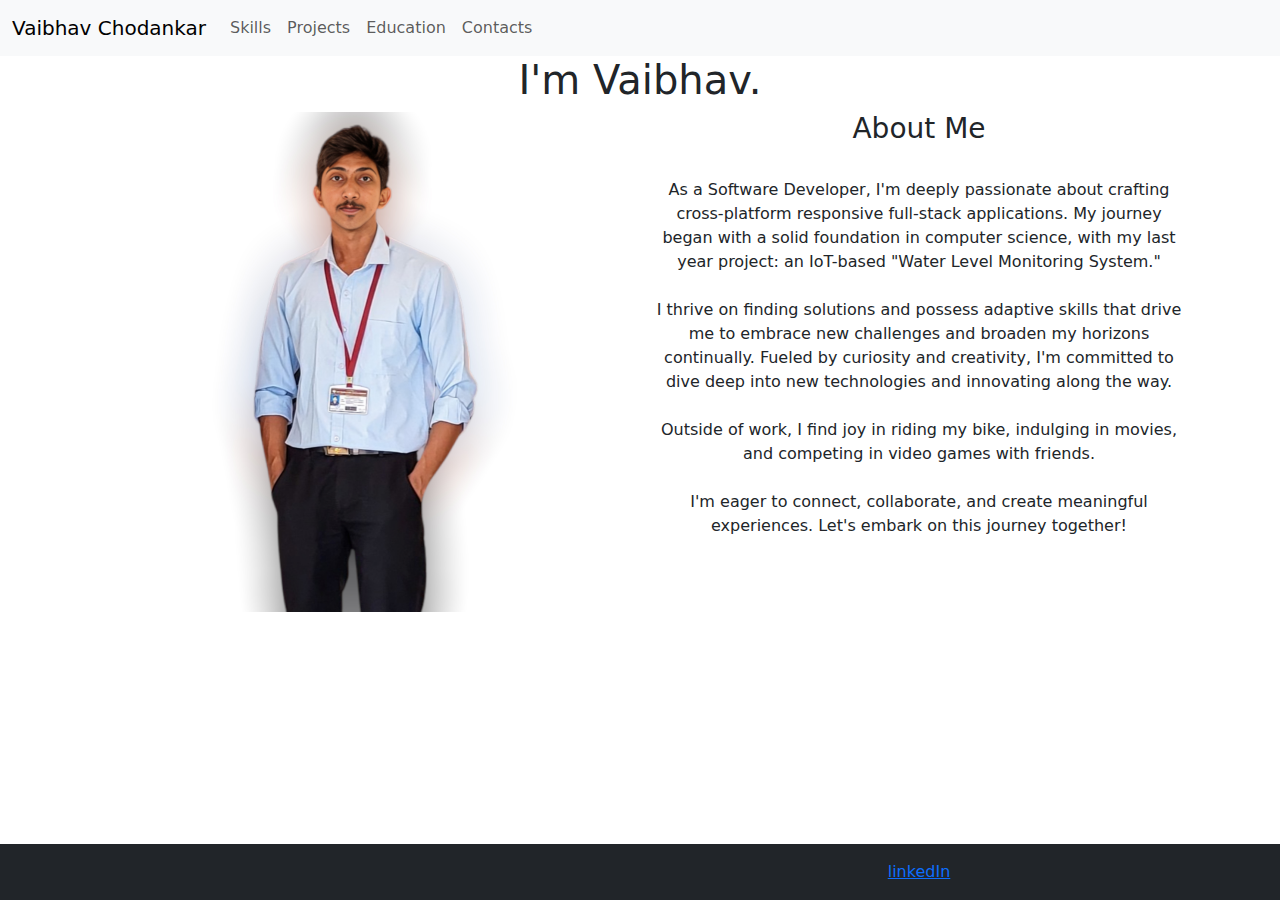
==== index.html @ df38beab "Update" ====
<!DOCTYPE html>
<html lang="en">

<head>
    <meta charset="UTF-8">
    <meta name="viewport" content="width=device-width, initial-scale=1.0">
    <link rel="stylesheet" href="./bootstrap-5.3.3-dist/css/bootstrap.css">
    <title>Vaibhav Chodankar - Software Developer</title>
</head>

<body>

    <nav class="navbar navbar-expand-md bg-body-tertiary">
        <div class="container-fluid">
            <a class="navbar-brand" href="index.html"> Vaibhav Chodankar</a>
            <button class="navbar-toggler" type="button" data-bs-toggle="collapse" data-bs-target="#navbarNav"
                aria-controls="navbarNav" aria-expanded="false" aria-label="Toggle navigation">
                <span class="navbar-toggler-icon"></span>
            </button>
            <div class="collapse navbar-collapse" id="navbarNav">
                <ul class="navbar-nav">
                    <li class="nav-item">
                        <a class="nav-link" href="./contents/html/skills.html">Skills</a>
                    </li>
                    <li class="nav-item">
                        <a class="nav-link" href="./contents/html/projects.html">Projects</a>
                    </li>
                    <li class="nav-item">
                        <a class="nav-link" href="./contents/html/education.html">Education</a>
                    </li>
                    <li class="nav-item">
                        <a class="nav-link" href="./contents/html/contacts.html">Contacts</a>
                    </li>
                </ul>
            </div>
        </div>
    </nav>

    <main class="container">
        <div>
            <div class="container text-center">
                <div class="row">
                    <div class="col-12">
                        <h1>I'm Vaibhav.</h1>
                    </div>
                </div>
                <div class="row">
                    <div class="col-md">
                        <img src="./contents/assests/photo.jpg" width="400px" alt="My Photo">
                    </div>
                    <div class="col-md">
                        <h3>About Me</h3><br>
                        <p>As a Software Developer, I'm deeply passionate about crafting cross-platform responsive
                            full-stack applications. My journey began with a solid foundation in computer science, with
                            my last year project: an IoT-based "Water Level Monitoring System." <br><br>

                            I thrive on finding solutions and possess adaptive skills that drive me to embrace new
                            challenges and broaden my horizons continually. Fueled by curiosity and creativity, I'm
                            committed to dive deep into new technologies and innovating along the way. <br><br>

                            Outside of work, I find joy in riding my bike, indulging in movies, and competing in video
                            games with friends. <br><br>

                            I'm eager to connect, collaborate, and create meaningful experiences. Let's embark on this
                            journey together!
                        </p>
                    </div>
                </div>
            </div>
        </div>
    </main>

    <footer class="footer bg-dark py-3 mt-auto fixed-bottom">
        <div class="container">
            <div class="container text-center">
                <div class="row">
                    <div class="col-6">
                    </div>
                    <div class="col-6">
                        <a href="">linkedIn</a>
                    </div>
                </div>
            </div>
        </div>
    </footer>

    <script src="./bootstrap-5.3.3-dist/js/bootstrap.js"></script>
</body>

</html>
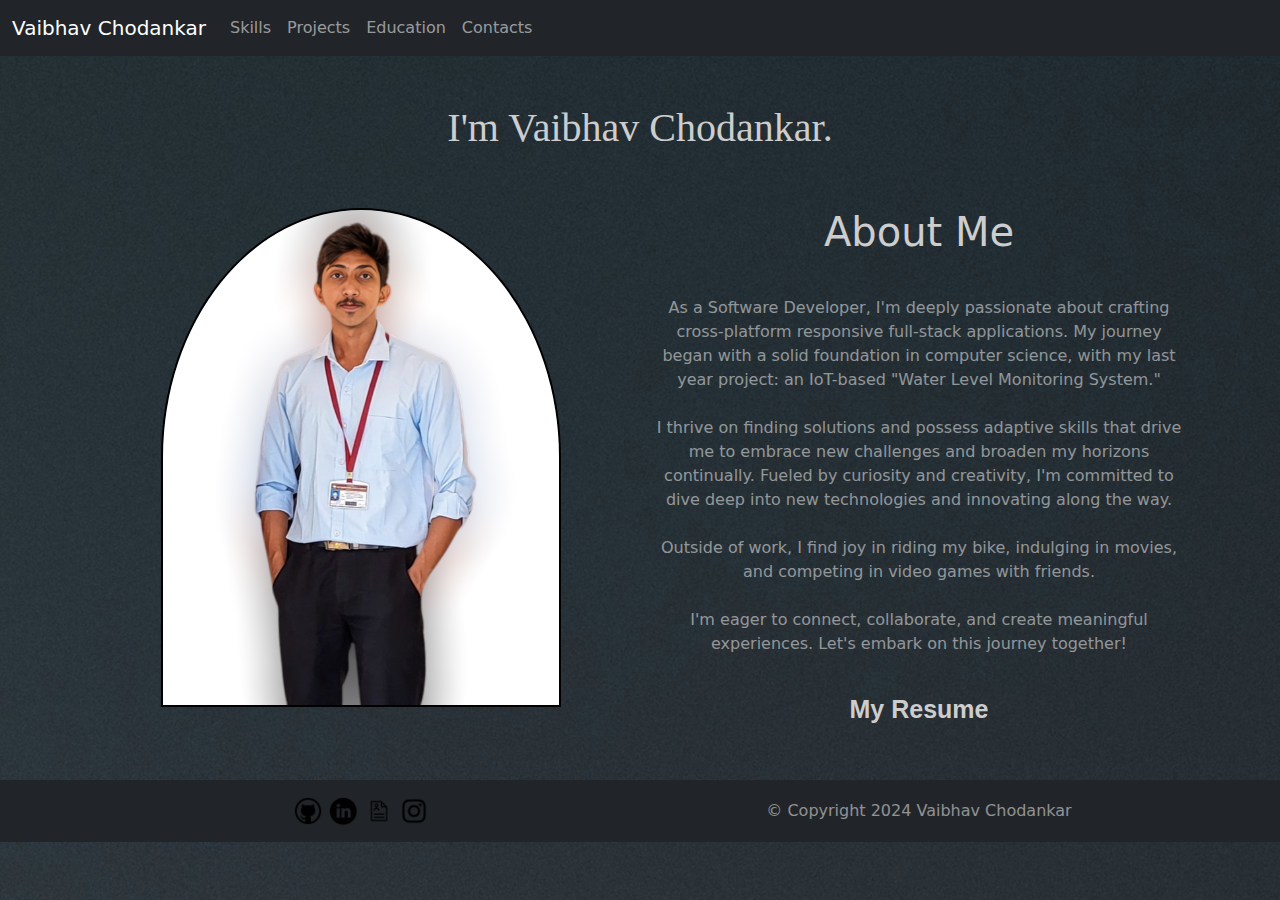
==== commit b4f62d16: "update" ====
--- a/index.html
+++ b/index.html
@@ -5,12 +5,13 @@
     <meta charset="UTF-8">
     <meta name="viewport" content="width=device-width, initial-scale=1.0">
     <link rel="stylesheet" href="./bootstrap-5.3.3-dist/css/bootstrap.css">
+    <link rel="stylesheet" href="index.css">
     <title>Vaibhav Chodankar - Software Developer</title>
 </head>
 
-<body>
+<body class="text-white-50">
 
-    <nav class="navbar navbar-expand-md bg-body-tertiary">
+    <nav class="navbar navbar-expand-md navbar-dark bg-dark sticky-top">
         <div class="container-fluid">
             <a class="navbar-brand" href="index.html"> Vaibhav Chodankar</a>
             <button class="navbar-toggler" type="button" data-bs-toggle="collapse" data-bs-target="#navbarNav"
@@ -40,17 +41,20 @@
         <div>
             <div class="container text-center">
                 <div class="row">
-                    <div class="col-12">
-                        <h1>I'm Vaibhav.</h1>
+                    <div class="col-12 my-5">
+                        <b>
+                            <h1 class="name-title">I'm Vaibhav Chodankar.</h1>
+                        </b>
                     </div>
                 </div>
                 <div class="row">
                     <div class="col-md">
-                        <img src="./contents/assests/photo.jpg" width="400px" alt="My Photo">
+                        <img src="./contents/assests/photo.jpg" class="my-photo" width="400px" alt="My Photo">
                     </div>
                     <div class="col-md">
-                        <h3>About Me</h3><br>
-                        <p>As a Software Developer, I'm deeply passionate about crafting cross-platform responsive
+                        <h3 class="display-6 about-title">About Me</h3><br>
+                        <p class="display-8 my-2"> As a Software Developer, I'm deeply passionate about crafting
+                            cross-platform responsive
                             full-stack applications. My journey began with a solid foundation in computer science, with
                             my last year project: an IoT-based "Water Level Monitoring System." <br><br>
 
@@ -63,21 +67,30 @@
 
                             I'm eager to connect, collaborate, and create meaningful experiences. Let's embark on this
                             journey together!
-                        </p>
+                        </p> <br>
+                        <a href="./contents/assests/Resume.pdf"><button class="resume-btn">My Resume</button></a>
                     </div>
                 </div>
             </div>
         </div>
     </main>
 
-    <footer class="footer bg-dark py-3 mt-auto fixed-bottom">
+    <footer class="footer bg-dark py-3 mt-5">
         <div class="container">
             <div class="container text-center">
-                <div class="row">
-                    <div class="col-6">
+                <div class="row align-items-center">
+                    <div class="col-md-6">
+                        <a href="https://github.com/Vaibhav-Chodankar"><img src="./contents/assests/Github.png"
+                                class="icon" width="30px" alt="Github"></a>
+                        <a href="https://www.linkedin.com/in/vaibhav-chodankar-56142a287/"><img class="icon"
+                                src="./contents/assests/Linked in.png" width="30px" alt="linked in"></a>
+                        <a href="./contents/assests/Resume.pdf"><img src="./contents/assests/resume.png" class="icon"
+                                width="30px" alt="resume"></a>
+                        <a href="https://www.instagram.com/_v_a_i_b_h_a_v_0_3_/"><img class="icon"
+                                src="./contents/assests/instagram.png" width="30px" alt="Instagram"></a>
                     </div>
-                    <div class="col-6">
-                        <a href="">linkedIn</a>
+                    <div class="col-md-6">
+                        <span class="text-white-50">&copy; Copyright 2024 Vaibhav Chodankar</span>
                     </div>
                 </div>
             </div>
--- a/index.css
+++ b/index.css
@@ -0,0 +1,53 @@
+body {
+    background-image: url("./contents/assests/background.jpg");
+}
+
+.my-photo {
+    border: 2px solid black;
+    border-top-left-radius: 50%;
+    border-top-right-radius: 50%;
+}
+
+.name-title {
+    color: rgb(205, 205, 205);
+    font-family: cursive;
+    font-size: 2.5rem;
+}
+
+.about-title {
+    color: rgb(205, 205, 205);
+}
+
+.resume-btn {
+    color: rgb(205, 205, 205);
+    text-decoration: none;
+    font-size: 25px;
+    border: none;
+    background: none;
+    font-weight: 600;
+    font-family: 'Poppins', sans-serif;
+}
+
+.resume-btn::before {
+    margin-left: auto;
+}
+
+.resume-btn::after,
+button::before {
+    content: '';
+    width: 0%;
+    height: 2px;
+    background: #f44336;
+    display: block;
+    transition: 0.5s;
+}
+
+.resume-btn:hover::after,
+button:hover::before {
+    width: 100%;
+}
+
+.icon:hover {
+    width: 37px;
+    transition: 0.4s;
+}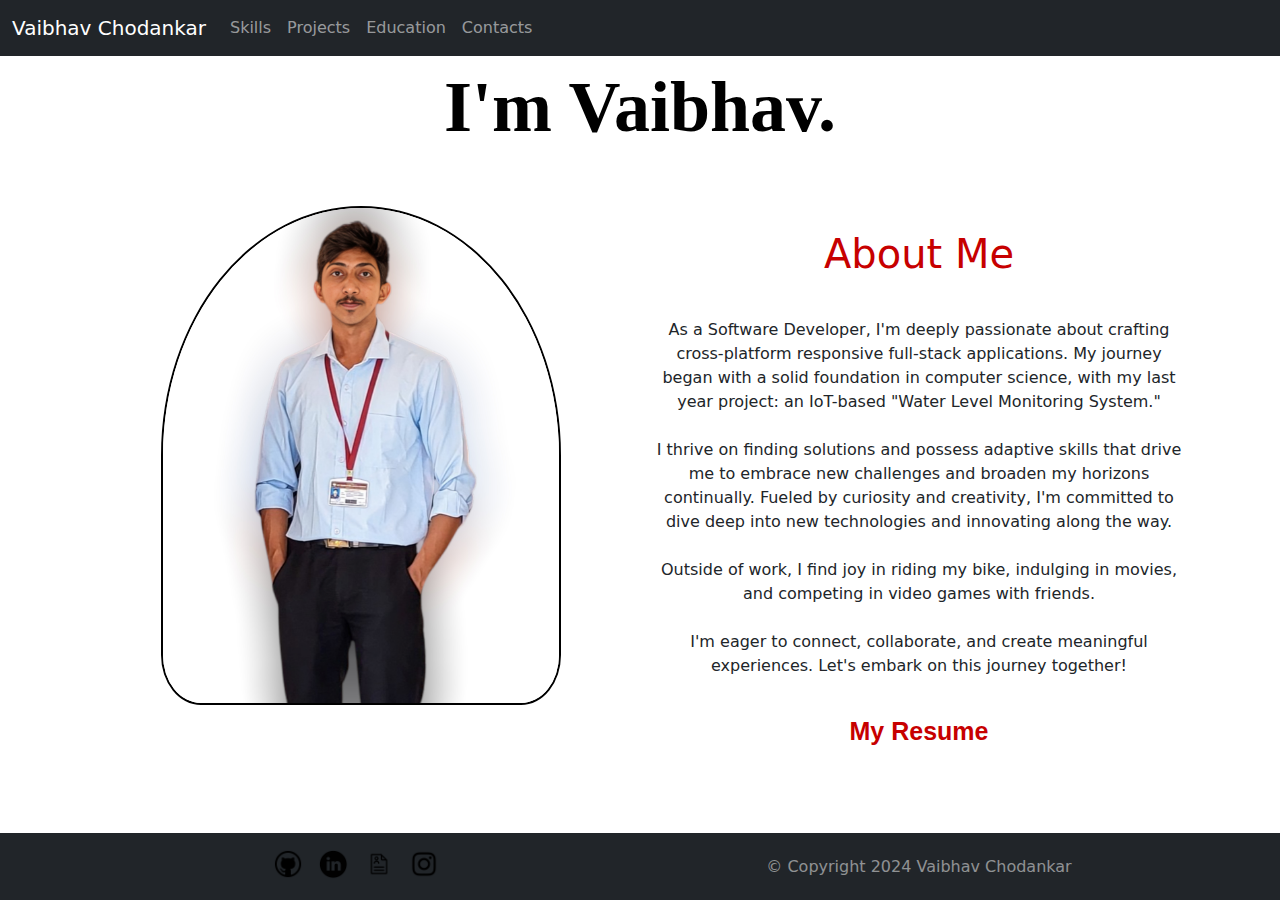
==== commit 792eb088: "update" ====
--- a/index.html
+++ b/index.html
@@ -9,7 +9,7 @@
     <title>Vaibhav Chodankar - Software Developer</title>
 </head>
 
-<body class="text-white-50">
+<body>
 
     <nav class="navbar navbar-expand-md navbar-dark bg-dark sticky-top">
         <div class="container-fluid">
@@ -37,13 +37,13 @@
         </div>
     </nav>
 
-    <main class="container">
+    <main class="container main-content">
         <div>
             <div class="container text-center">
                 <div class="row">
-                    <div class="col-12 my-5">
+                    <div class="col-12 mb-5 mt-2">
                         <b>
-                            <h1 class="name-title">I'm Vaibhav Chodankar.</h1>
+                            <h1 class="name-title">I'm Vaibhav.</h1>
                         </b>
                     </div>
                 </div>
@@ -52,7 +52,7 @@
                         <img src="./contents/assests/photo.jpg" class="my-photo" width="400px" alt="My Photo">
                     </div>
                     <div class="col-md">
-                        <h3 class="display-6 about-title">About Me</h3><br>
+                        <h3 class="display-6 about-title pt-4">About Me</h3><br>
                         <p class="display-8 my-2"> As a Software Developer, I'm deeply passionate about crafting
                             cross-platform responsive
                             full-stack applications. My journey began with a solid foundation in computer science, with
@@ -75,7 +75,7 @@
         </div>
     </main>
 
-    <footer class="footer bg-dark py-3 mt-5">
+    <footer class="footer bg-dark py-3 mt-5 fixed-bottom">
         <div class="container">
             <div class="container text-center">
                 <div class="row align-items-center">
@@ -89,8 +89,8 @@
                         <a href="https://www.instagram.com/_v_a_i_b_h_a_v_0_3_/"><img class="icon"
                                 src="./contents/assests/instagram.png" width="30px" alt="Instagram"></a>
                     </div>
-                    <div class="col-md-6">
-                        <span class="text-white-50">&copy; Copyright 2024 Vaibhav Chodankar</span>
+                    <div class="col-md-6 ">
+                        <span class="text-white-50 ">&copy; Copyright 2024 Vaibhav Chodankar</span>
                     </div>
                 </div>
             </div>
--- a/index.css
+++ b/index.css
@@ -1,25 +1,23 @@
-body {
-    background-image: url("./contents/assests/background.jpg");
-}
-
 .my-photo {
     border: 2px solid black;
+    border-radius: 10%;
     border-top-left-radius: 50%;
     border-top-right-radius: 50%;
 }
 
 .name-title {
-    color: rgb(205, 205, 205);
+    color: black;
     font-family: cursive;
-    font-size: 2.5rem;
+    font-size: 4.5rem;
+    font-weight: 900;
 }
 
 .about-title {
-    color: rgb(205, 205, 205);
+    color: rgb(199, 0, 0);
 }
 
 .resume-btn {
-    color: rgb(205, 205, 205);
+    color: rgb(199, 0, 0);
     text-decoration: none;
     font-size: 25px;
     border: none;
@@ -47,7 +45,51 @@
     width: 100%;
 }
 
+.icon {
+    border-radius: 40%;
+    margin-right: 10px;
+    margin-bottom: 5px;
+}
+
+.nav-link:hover {
+    color: aliceblue;
+}
+
 .icon:hover {
-    width: 37px;
+    /* width: 37px; */
     transition: 0.4s;
+    border: 2px solid black;
+    border-radius: 50%;
+    color: #111;
+    background: rgb(255, 255, 255);
+    box-shadow: 0 0 100px rgb(255, 255, 255);
+}
+
+.main-content {
+    margin-bottom: 100px;
+}
+
+@media screen and (max-width: 900px) {
+    .name-title {
+        font-size: 3.75rem;
+    }
+
+    .my-photo {
+        width: 350px;
+    }
+
+    .Copyright {
+        margin-top: 20px;
+        margin-bottom: 20px;
+    }
+}
+
+@media screen and (max-width: 720px) {
+    .name-title {
+        font-size: 2.5rem;
+    }
+
+    .my-photo {
+        width: 300px;
+    }
 }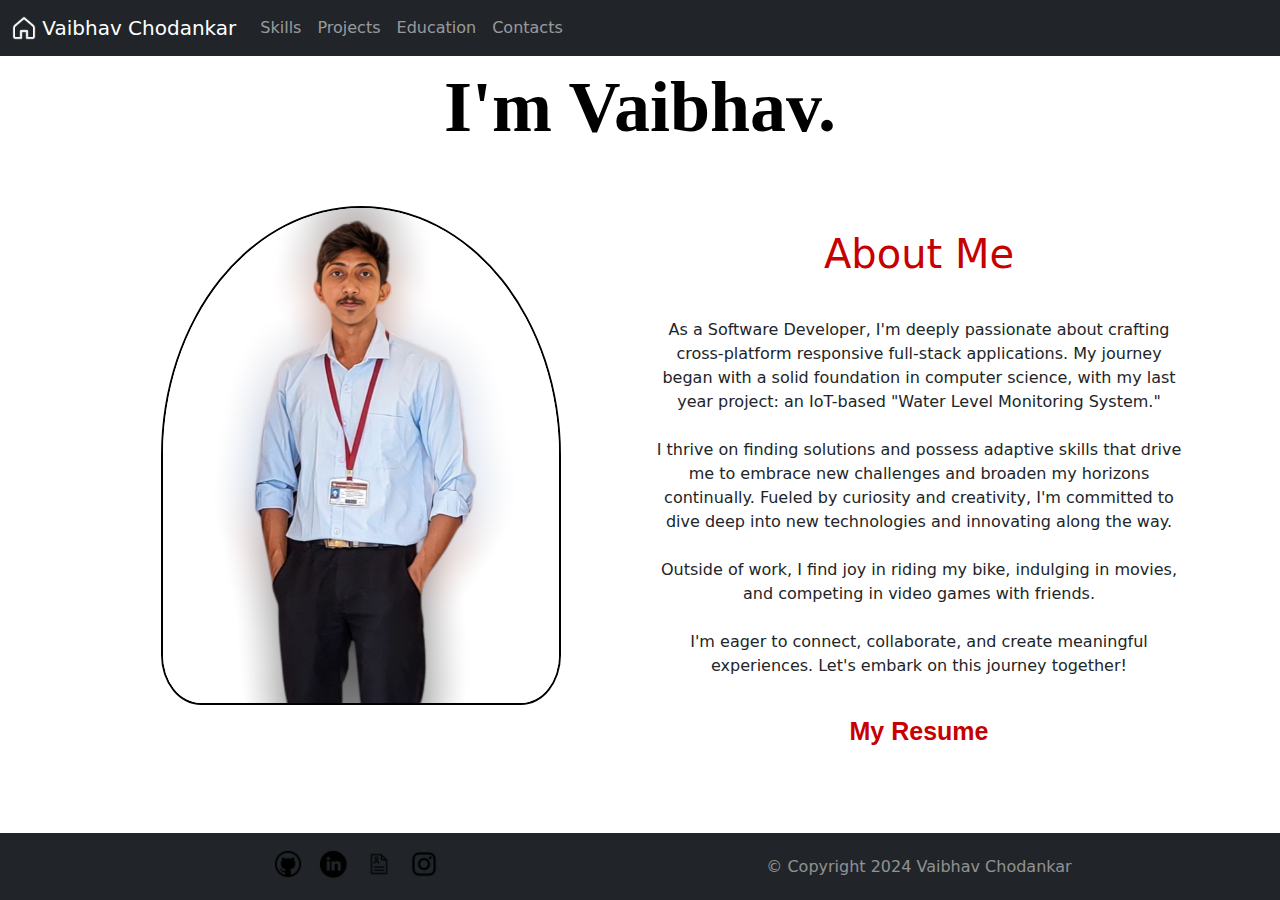
==== commit 5aaec6a6: "update" ====
--- a/index.html
+++ b/index.html
@@ -13,7 +13,11 @@
 
     <nav class="navbar navbar-expand-md navbar-dark bg-dark sticky-top">
         <div class="container-fluid">
-            <a class="navbar-brand" href="index.html"> Vaibhav Chodankar</a>
+            <a class="navbar-brand" href="index.html">
+                <img src="./contents/assests/Home.png" width="24" height="24"
+                    class="d-inline-block align-text-top home-icon">
+                Vaibhav Chodankar
+            </a>
             <button class="navbar-toggler" type="button" data-bs-toggle="collapse" data-bs-target="#navbarNav"
                 aria-controls="navbarNav" aria-expanded="false" aria-label="Toggle navigation">
                 <span class="navbar-toggler-icon"></span>
--- a/index.css
+++ b/index.css
@@ -43,6 +43,10 @@
 .resume-btn:hover::after,
 button:hover::before {
     width: 100%;
+}
+
+.home-icon {
+    filter: invert(100%);
 }
 
 .icon {
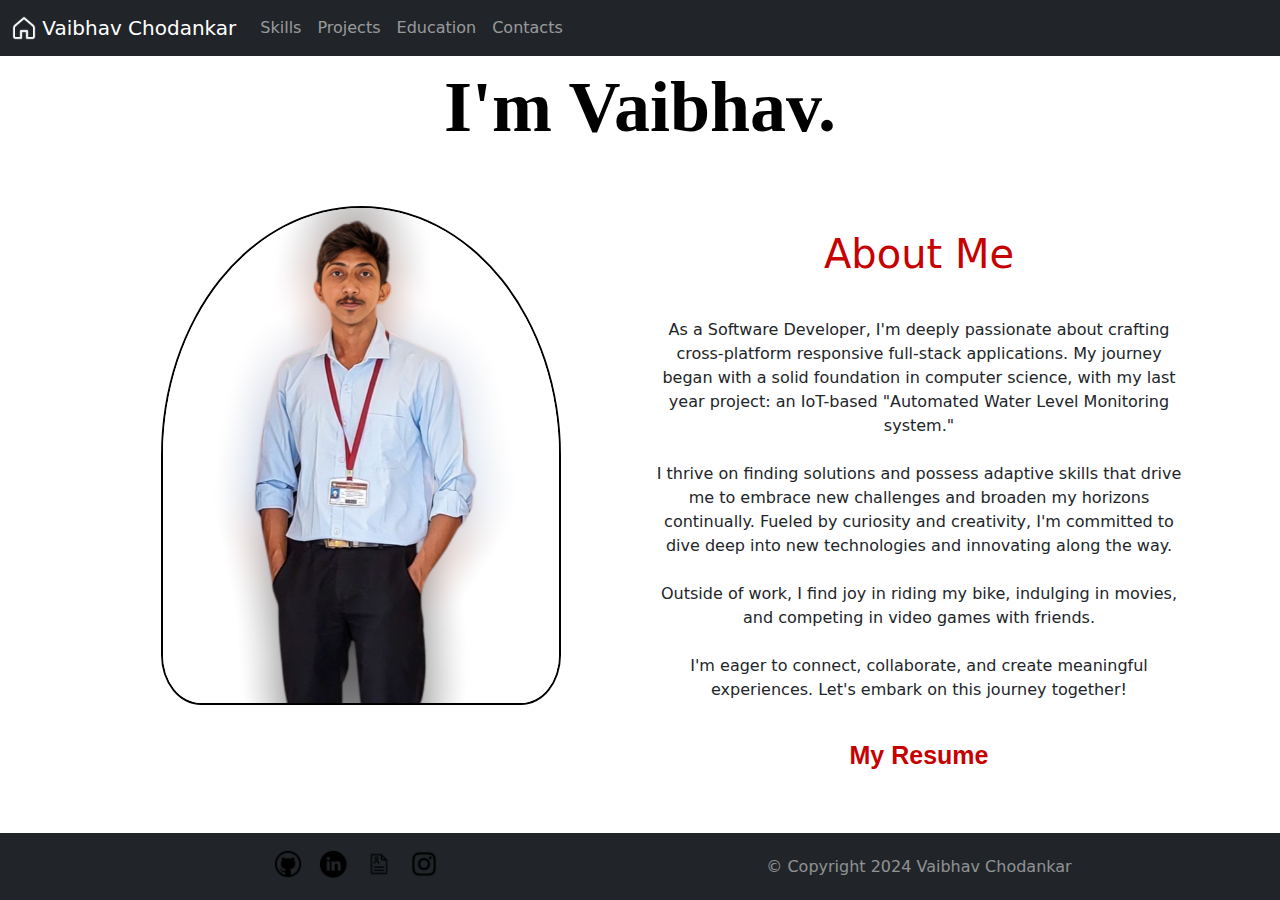
==== commit af3c9302: "update" ====
--- a/index.html
+++ b/index.html
@@ -60,7 +60,7 @@
                         <p class="display-8 my-2"> As a Software Developer, I'm deeply passionate about crafting
                             cross-platform responsive
                             full-stack applications. My journey began with a solid foundation in computer science, with
-                            my last year project: an IoT-based "Water Level Monitoring System." <br><br>
+                            my last year project: an IoT-based "Automated Water Level Monitoring system." <br><br>
 
                             I thrive on finding solutions and possess adaptive skills that drive me to embrace new
                             challenges and broaden my horizons continually. Fueled by curiosity and creativity, I'm
@@ -72,7 +72,8 @@
                             I'm eager to connect, collaborate, and create meaningful experiences. Let's embark on this
                             journey together!
                         </p> <br>
-                        <a href="./contents/assests/Resume.pdf"><button class="resume-btn">My Resume</button></a>
+                        <a href="./contents/assests/Resume.pdf" download><button class="resume-btn">My
+                                Resume</button></a>
                     </div>
                 </div>
             </div>
@@ -88,8 +89,8 @@
                                 class="icon" width="30px" alt="Github"></a>
                         <a href="https://www.linkedin.com/in/vaibhav-chodankar-56142a287/"><img class="icon"
                                 src="./contents/assests/Linked in.png" width="30px" alt="linked in"></a>
-                        <a href="./contents/assests/Resume.pdf"><img src="./contents/assests/resume.png" class="icon"
-                                width="30px" alt="resume"></a>
+                        <a href="./contents/assests/Resume.pdf" download><img src="./contents/assests/resume.png"
+                                class="icon" width="30px" alt="resume"></a>
                         <a href="https://www.instagram.com/_v_a_i_b_h_a_v_0_3_/"><img class="icon"
                                 src="./contents/assests/instagram.png" width="30px" alt="Instagram"></a>
                     </div>
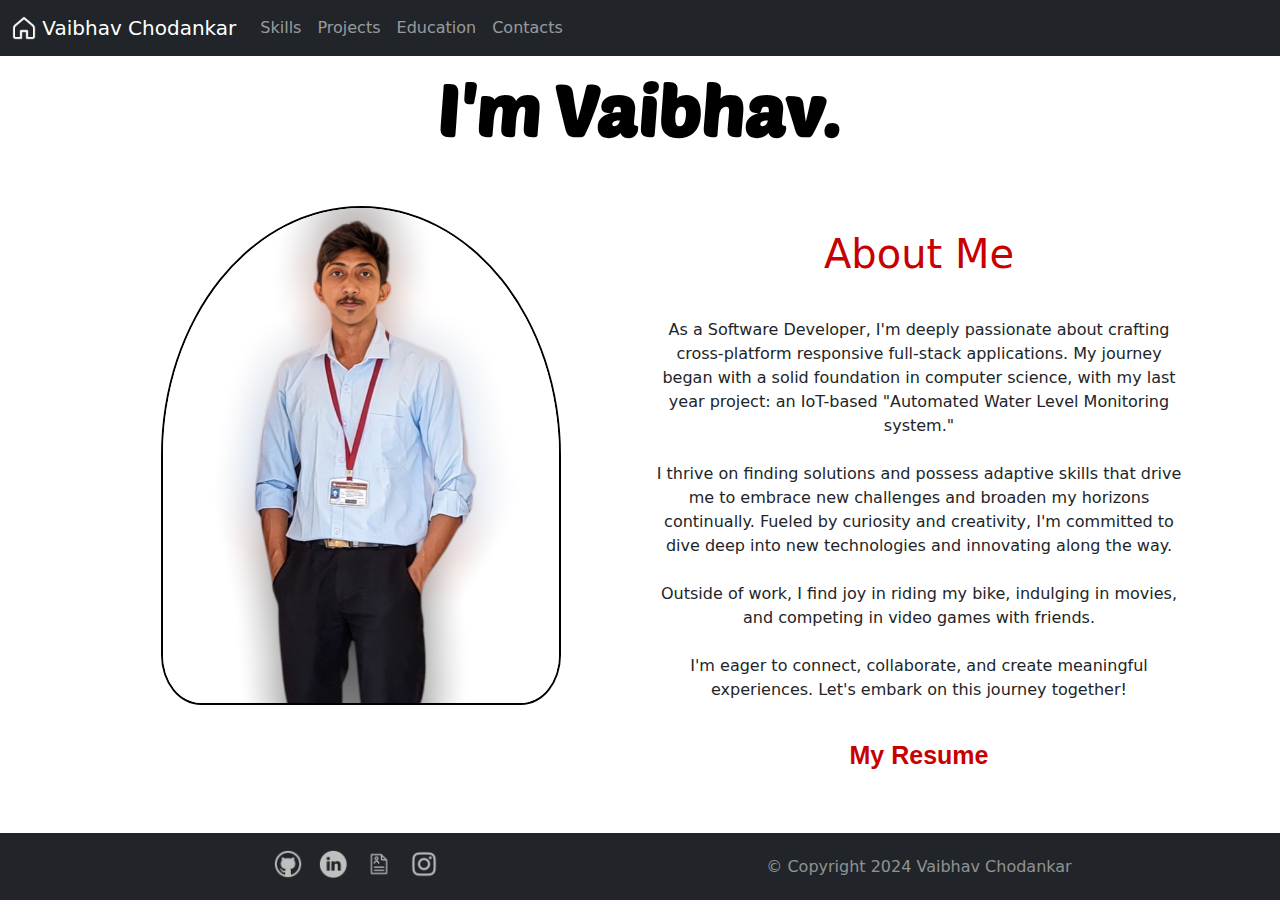
==== commit a285bc75: "update" ====
--- a/index.html
+++ b/index.html
@@ -6,6 +6,9 @@
     <meta name="viewport" content="width=device-width, initial-scale=1.0">
     <link rel="stylesheet" href="./bootstrap-5.3.3-dist/css/bootstrap.css">
     <link rel="stylesheet" href="index.css">
+    <link rel="preconnect" href="https://fonts.googleapis.com">
+    <link rel="preconnect" href="https://fonts.gstatic.com" crossorigin>
+    <link href="https://fonts.googleapis.com/css2?family=Poetsen+One&display=swap" rel="stylesheet">
     <title>Vaibhav Chodankar - Software Developer</title>
 </head>
 
--- a/index.css
+++ b/index.css
@@ -7,7 +7,7 @@
 
 .name-title {
     color: black;
-    font-family: cursive;
+    font-family: "Poetsen One", sans-serif;
     font-size: 4.5rem;
     font-weight: 900;
 }
@@ -53,10 +53,11 @@
     border-radius: 40%;
     margin-right: 10px;
     margin-bottom: 5px;
+    filter: invert(75%);
 }
 
 .nav-link:hover {
-    color: aliceblue;
+    color: rgb(249, 249, 249);
 }
 
 .icon:hover {
@@ -67,6 +68,7 @@
     color: #111;
     background: rgb(255, 255, 255);
     box-shadow: 0 0 100px rgb(255, 255, 255);
+    filter: invert(95%);
 }
 
 .main-content {
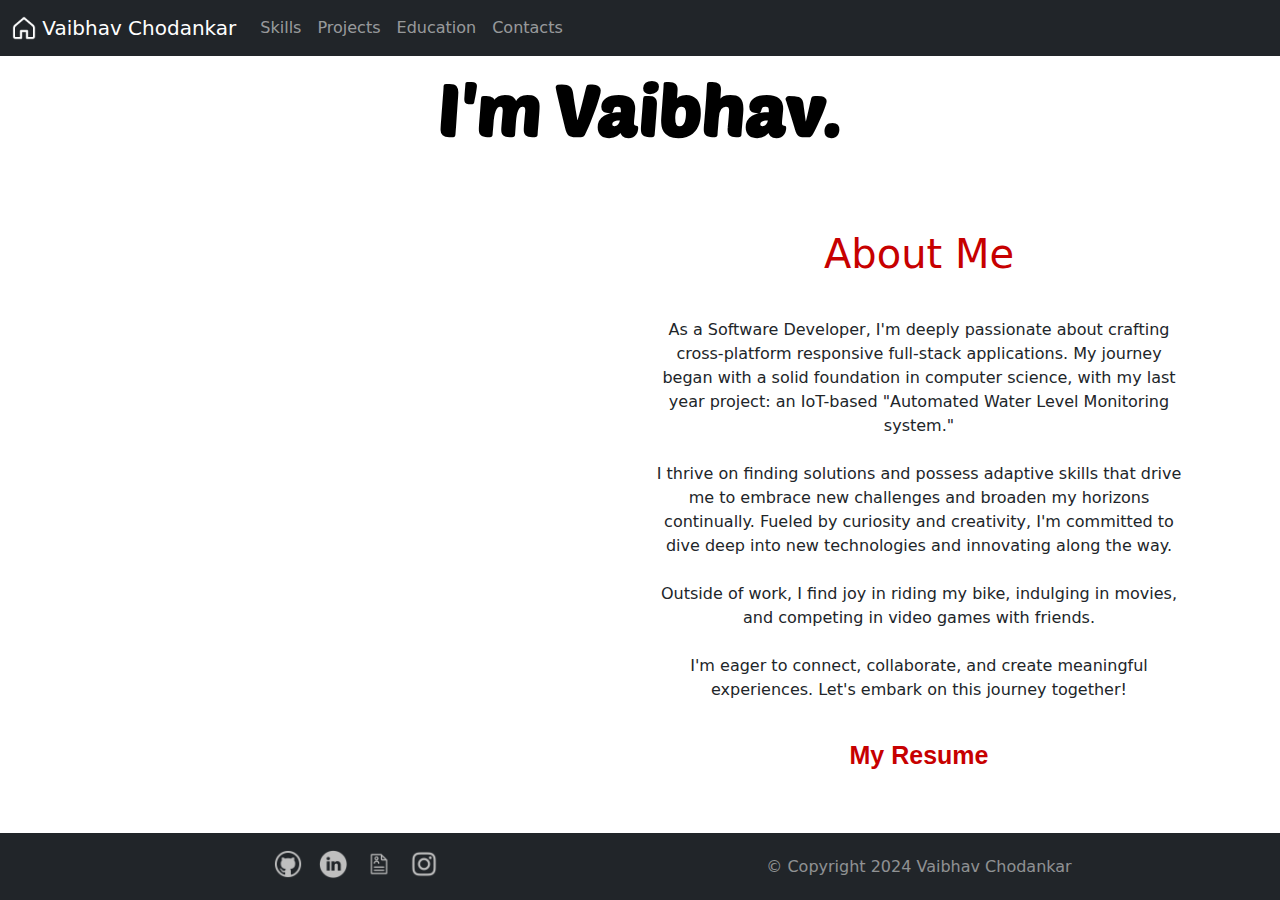
==== commit 3d38ae69: "Update index.html" ====
--- a/index.html
+++ b/index.html
@@ -56,7 +56,7 @@
                 </div>
                 <div class="row">
                     <div class="col-md">
-                        <img src="./contents/assests/photo.jpg" class="my-photo" width="400px" alt="My Photo">
+<!--                         <img src="./contents/assests/photo.jpg" class="my-photo" width="400px" alt="My Photo"> -->
                     </div>
                     <div class="col-md">
                         <h3 class="display-6 about-title pt-4">About Me</h3><br>
@@ -108,4 +108,4 @@
     <script src="./bootstrap-5.3.3-dist/js/bootstrap.js"></script>
 </body>
 
-</html>+</html>
